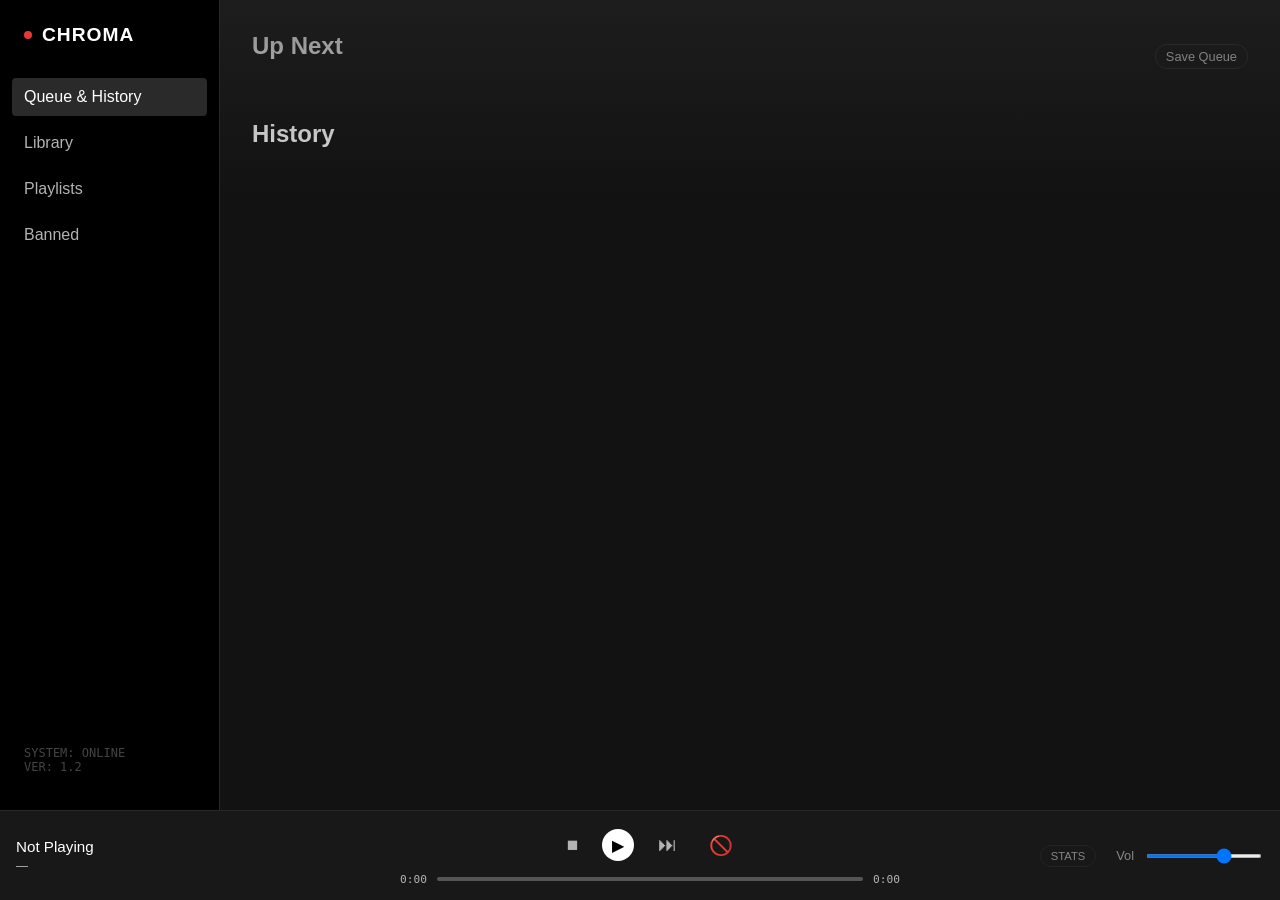
==== static/index.html @ a75aab14 "Initial: GitHub release" ====
<!doctype html>
<html lang="en">
<head>
  <meta charset="utf-8">
  <title>Chroma</title>
  <link rel="icon" type="image/svg+xml" href="/static/favicon.svg">
  <link rel="stylesheet" href="/static/style.css">
  <style>
    .icon { width: 20px; height: 20px; fill: currentColor; }
  </style>
</head>
<body>

<div class="app-grid">

  <nav class="sidebar">
    <div class="brand">
      <div class="status-dot" id="status-indicator"></div>
      <span style="letter-spacing: 1px;">CHROMA</span>
    </div>
    <a href="#" class="nav-link active" id="nav-home">Queue & History</a>
    <a href="#" class="nav-link" id="nav-library">Library</a>
    <a href="#" class="nav-link" id="nav-playlists">Playlists</a>
    <a href="#" class="nav-link" id="nav-banned">Banned</a>

    <div style="flex:1"></div>
    <div style="padding: 12px; font-size: 0.75rem; color: #444; font-family: monospace;">
      SYSTEM: ONLINE<br>
      VER: 1.2
    </div>
  </nav>

  <main class="main-view">

    <div id="home-view">
      <div style="display: flex; justify-content: space-between; align-items: center;">
        <h2>Up Next</h2>
        <button class="btn-small" id="btn-save-queue">Save Queue</button>
      </div>
      <div id="queue-container" class="list-group" style="margin-bottom: 40px;"></div>

      <h2>History</h2>
      <div id="history-container" class="list-group"></div>
    </div>

    <div id="library-view" class="hidden">
      <div style="display: flex; justify-content: space-between; align-items: center;">
        <h2>Library</h2>
        <button class="btn-small" id="btn-rescan">Rescan</button>
      </div>
      <div class="search-bar">
        <input type="text" id="search-input" placeholder="Search artist or title...">
        <button id="search-btn" class="btn-small">Go</button>
      </div>
      <div id="library-container" class="list-group"></div>
    </div>

    <div id="playlists-view" class="hidden">
      <h2>Saved Playlists</h2>
      <div id="playlists-container" class="list-group"></div>
    </div>

    <div id="banned-list-view" class="hidden">
      <h2>Banned Videos</h2>
      <div id="banned-container" class="list-group"></div>
    </div>

    <div id="message" style="position: fixed; bottom: 100px; right: 20px; background: #333; padding: 10px 20px; border-radius: 4px; display:none;"></div>
  </main>

  <footer class="player-bar">

    <div class="now-playing-info">
      <div id="now-playing-title" class="track-title">Not Playing</div>
      <div id="now-playing-artist" class="track-artist">—</div>
    </div>

    <div class="player-center">
      <div class="controls-row">
        <button id="btn-stop" class="control-btn" title="Stop">■</button>
        <button id="btn-pause" class="control-btn primary" title="Play/Pause (Space)">▶</button>
        <button id="btn-next" class="control-btn" title="Next (Space)">⏭</button>
        <button id="btn-ban" class="control-btn" title="Ban Song" style="color: #d32f2f;">🚫</button>
      </div>
      <div class="progress-container">
        <span id="time-current">0:00</span>
        <input type="range" id="seek-slider" min="0" value="0" step="1">
        <span id="time-total">0:00</span>
      </div>
    </div>

    <div class="player-right">
      <button id="btn-stats" class="btn-small" style="margin-right: 10px; font-size: 0.7rem; opacity: 0.7;">STATS</button>

      <span style="font-size: 0.8rem; color:#888;">Vol</span>
      <div class="volume-wrap">
        <input type="range" min="0" max="100" value="70" id="volume-slider">
      </div>
    </div>
  </footer>

</div>

<script src="/static/app.js"></script>
</body>
</html>
---- static/style.css ----
/* /opt/jukebox/static/style.css */

* { box-sizing: border-box; }

:root {
  --bg-dark: #121212;
  --bg-panel: #1e1e1e;
  --bg-hover: #2a2a2a;
  --accent: #1db954;
  --text-main: #e5e5e5;
  --text-sub: #b3b3b3;
  --border: #282828;
  --footer-height: 90px;
  --sidebar-width: 220px;
}

body {
  margin: 0;
  font-family: -apple-system, BlinkMacSystemFont, "Segoe UI", Roboto, Helvetica, Arial, sans-serif;
  background: var(--bg-dark);
  color: var(--text-main);
  height: 100vh;
  overflow: hidden; /* Prevent body scroll */
}

.app-grid {
  display: grid;
  grid-template-areas:
    "sidebar main"
    "footer footer";
  grid-template-columns: var(--sidebar-width) 1fr;
  grid-template-rows: 1fr var(--footer-height);
  height: 100vh;
  width: 100vw;
}

.sidebar {
  grid-area: sidebar;
  background: #000;
  padding: 24px 12px;
  display: flex;
  flex-direction: column;
  gap: 8px;
  border-right: 1px solid var(--border);
}

.brand {
  font-size: 1.2rem;
  font-weight: 700;
  color: #fff;
  margin-bottom: 24px;
  padding-left: 12px;
  display: flex;
  align-items: center;
  gap: 10px;
}

.status-dot {
  width: 8px;
  height: 8px;
  border-radius: 50%;
  background: #555;
}
.status-dot.connected { background: var(--accent); box-shadow: 0 0 8px var(--accent); }
.status-dot.error { background: #e53935; }

.nav-link {
  display: flex;
  align-items: center;
  padding: 10px 12px;
  text-decoration: none;
  color: var(--text-sub);
  font-weight: 500;
  border-radius: 4px;
  transition: all 0.2s;
}
.nav-link:hover { color: #fff; background: var(--bg-hover); }
.nav-link.active { color: #fff; background: var(--bg-hover); }

.main-view {
  grid-area: main;
  background: var(--bg-dark);
  overflow-y: auto; /* Independent scroll */
  padding: 32px;
  position: relative;
}

/* Gradient background */
.main-view::before {
  content: '';
  position: absolute;
  top: 0; left: 0; right: 0;
  height: 200px;
  background: linear-gradient(to bottom, rgba(40,40,40,0.5), transparent);
  pointer-events: none;
}

h2 { margin-top: 0; font-size: 1.5rem; margin-bottom: 20px; }

.player-bar {
  grid-area: footer;
  background: #181818;
  border-top: 1px solid var(--border);
  padding: 0 16px;
  display: flex;
  align-items: center;
  justify-content: space-between;
  z-index: 10;
}

.now-playing-info {
  flex: 1;
  min-width: 0;
  padding-right: 20px;
}
.track-title { color: #fff; font-size: 0.95rem; white-space: nowrap; overflow: hidden; text-overflow: ellipsis; }
.track-artist { color: var(--text-sub); font-size: 0.75rem; margin-top: 4px; }

.player-center {
  flex: 2;
  display: flex;
  flex-direction: column;
  align-items: center;
  justify-content: center;
  gap: 8px;
}
.controls-row { display: flex; gap: 16px; align-items: center; }
.control-btn {
  background: transparent;
  border: none;
  color: var(--text-sub);
  cursor: pointer;
  font-size: 1.2rem;
  padding: 8px;
  border-radius: 50%;
  display: flex; align-items: center; justify-content: center;
}
.control-btn:hover { color: #fff; background: rgba(255,255,255,0.1); }
.control-btn.primary {
  background: #fff; color: #000;
  width: 32px; height: 32px;
  font-size: 1rem;
}
.control-btn.primary:hover { transform: scale(1.05); background: #f0f0f0; }

.progress-container {
  width: 100%;
  max-width: 500px;
  display: flex;
  align-items: center;
  gap: 8px;
  font-size: 0.7rem;
  color: var(--text-sub);
  font-family: monospace;
}
#seek-slider {
  flex: 1;
  height: 4px;
  background: #555;
  border-radius: 2px;
  appearance: none;
  cursor: pointer;
}
#seek-slider::-webkit-slider-thumb {
  appearance: none;
  width: 12px; height: 12px;
  background: #fff;
  border-radius: 50%;
  visibility: hidden; 
}
.progress-container:hover #seek-slider::-webkit-slider-thumb { visibility: visible; }

.player-right {
  flex: 1;
  display: flex;
  justify-content: flex-end;
  align-items: center;
  gap: 10px;
}
.volume-wrap { display: flex; align-items: center; gap: 8px; width: 120px; }
#volume-slider { width: 100%; cursor: pointer; height: 4px; }

.list-group { display: flex; flex-direction: column; }
.list-item {
  display: flex; justify-content: space-between; align-items: center;
  padding: 10px 12px;
  border-radius: 4px;
  transition: background 0.1s;
  border-bottom: 1px solid rgba(255,255,255,0.05);
}
.list-item:hover { background: rgba(255,255,255,0.1); }
.list-info { flex: 1; min-width: 0; padding-right: 10px; }
.li-title { color: #fff; font-size: 0.95rem; }
.li-sub { color: var(--text-sub); font-size: 0.8rem; }

.btn-small {
  background: transparent; border: 1px solid var(--border);
  color: var(--text-sub); padding: 4px 10px;
  border-radius: 12px; cursor: pointer; font-size: 0.8rem;
}
.btn-small:hover { border-color: #fff; color: #fff; }

.hidden { display: none !important; }
.search-bar { display: flex; gap: 10px; margin-bottom: 20px; }
#search-input {
  flex: 1; padding: 10px; background: #333;
  border: none; border-radius: 4px; color: #fff;
}
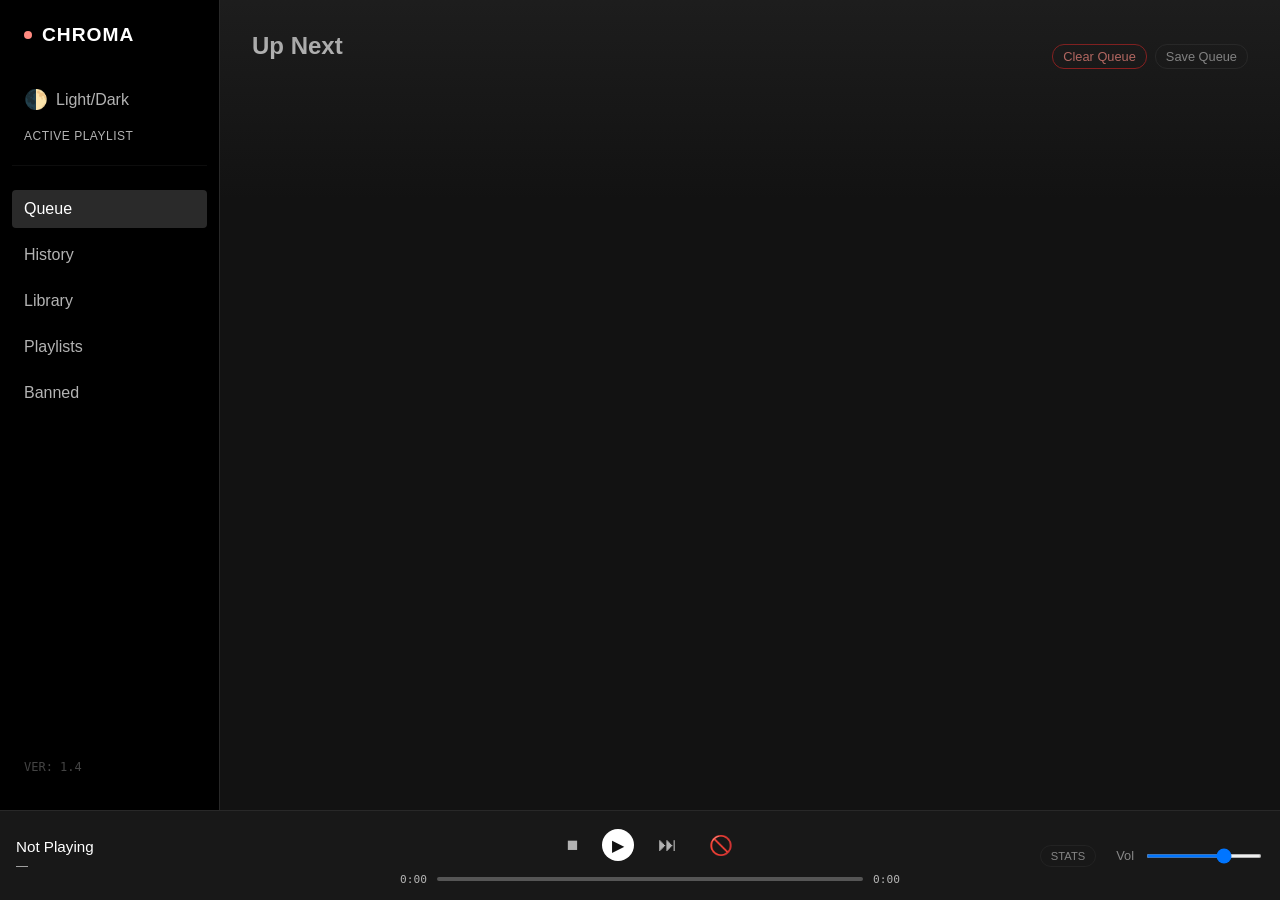
==== commit 21bda2c8: "Refactor: v1.4 - Enhancements, BugFixes" ====
--- a/static/index.html
+++ b/static/index.html
@@ -3,10 +3,11 @@
 <head>
   <meta charset="utf-8">
   <title>Chroma</title>
-  <link rel="icon" type="image/svg+xml" href="/static/favicon.svg">
+  <link rel="icon" type="image/png" href="/static/favicon.png">
   <link rel="stylesheet" href="/static/style.css">
   <style>
     .icon { width: 20px; height: 20px; fill: currentColor; }
+    .count-badge { font-size: 0.8rem; color: #666; margin-left: 8px; font-weight: normal; }
   </style>
 </head>
 <body>
@@ -18,45 +19,86 @@
       <div class="status-dot" id="status-indicator"></div>
       <span style="letter-spacing: 1px;">CHROMA</span>
     </div>
-    <a href="#" class="nav-link active" id="nav-home">Queue & History</a>
+    <a href="#" class="nav-link" id="theme-toggle" style="margin-top: auto;">
+       <span style="font-size: 1.2rem; margin-right: 8px;">🌓</span> Light/Dark
+    </a>
+   <div style="padding: 0 12px 16px 12px; border-bottom: 1px solid var(--border-subtle); margin-bottom: 16px;">
+        <div style="font-size: 0.75rem; color: var(--text-sub); margin-bottom: 6px; text-transform: uppercase; letter-spacing: 0.5px;">Active Playlist</div>
+        <select id="playlist-select" style="width: 100%; background: var(--bg-input); color: var(--text-main); border: 1px solid var(--border); padding: 6px; border-radius: 4px; display:none;">
+            <option value="" disabled selected>Select Playlist...</option>
+        </select>
+        <div id="sidebar-playlist-actions" style="display: none; gap: 5px; margin-top: 8px; flex-wrap: wrap;">
+            <button class="btn-small" id="btn-sidebar-play" style="flex: 1 1 40%;">Load</button>
+            <button class="btn-small" id="btn-sidebar-shuffle" style="flex: 1 1 40%;">Shuffle</button>
+            <button class="btn-small" id="btn-sidebar-least-played" style="flex: 1 1 100%;">Least Played</button>
+        </div>
+    </div>
+
+    <a href="#" class="nav-link active" id="nav-queue">Queue</a>
+    <a href="#" class="nav-link" id="nav-history">History</a>
+    
     <a href="#" class="nav-link" id="nav-library">Library</a>
     <a href="#" class="nav-link" id="nav-playlists">Playlists</a>
     <a href="#" class="nav-link" id="nav-banned">Banned</a>
-
     <div style="flex:1"></div>
     <div style="padding: 12px; font-size: 0.75rem; color: #444; font-family: monospace;">
-      SYSTEM: ONLINE<br>
-      VER: 1.2
+      VER: 1.4
     </div>
   </nav>
 
   <main class="main-view">
 
-    <div id="home-view">
+    <div id="queue-view">
       <div style="display: flex; justify-content: space-between; align-items: center;">
         <h2>Up Next</h2>
-        <button class="btn-small" id="btn-save-queue">Save Queue</button>
+        <div style="display: flex; gap: 8px;">
+            <button class="btn-small danger" id="btn-clear-queue">Clear Queue</button>
+            <button class="btn-small" id="btn-save-queue">Save Queue</button>
+        </div>
       </div>
       <div id="queue-container" class="list-group" style="margin-bottom: 40px;"></div>
+    </div>
 
+    <div id="history-view" class="hidden">
       <h2>History</h2>
       <div id="history-container" class="list-group"></div>
     </div>
 
     <div id="library-view" class="hidden">
       <div style="display: flex; justify-content: space-between; align-items: center;">
-        <h2>Library</h2>
-        <button class="btn-small" id="btn-rescan">Rescan</button>
+        <h2>Library <span id="library-count" class="count-badge"></span></h2>
+        <div>
+            <select id="playlist-select-hidden" style="background: #333; color: #fff; border: 1px solid #444; padding: 4px; border-radius: 4px; display:none; margin-right: 10px;">
+            </select>
+            <button class="btn-small" id="btn-rescan">Rescan</button>
+        </div>
       </div>
       <div class="search-bar">
         <input type="text" id="search-input" placeholder="Search artist or title...">
+        
+        <select id="sort-select" style="background: var(--bg-input); color: var(--text-main); border: 1px solid var(--border); border-radius: 4px; padding: 0 10px;">
+            <option value="artist-asc">Artist (A-Z)</option>
+            <option value="title-asc">Title (A-Z)</option>
+            <option value="plays-desc">Most Played</option>
+            <option value="plays-asc">Least Played</option>
+        </select>
+
         <button id="search-btn" class="btn-small">Go</button>
       </div>
       <div id="library-container" class="list-group"></div>
     </div>
 
     <div id="playlists-view" class="hidden">
-      <h2>Saved Playlists</h2>
+      <div style="display: flex; justify-content: space-between; align-items: center; margin-bottom: 20px;">
+        <h2 style="margin: 0;">Saved Playlists</h2>
+        <select id="playlist-sort-select" style="background: var(--bg-input); color: var(--text-main); border: 1px solid var(--border); border-radius: 4px; padding: 4px 10px;">
+            <option value="default">Default (Custom Order)</option>
+            <option value="artist-asc">Artist (A-Z)</option>
+            <option value="title-asc">Title (A-Z)</option>
+            <option value="plays-desc">Most Played</option>
+            <option value="plays-asc">Least Played</option>
+        </select>
+      </div>
       <div id="playlists-container" class="list-group"></div>
     </div>
 
@@ -78,7 +120,7 @@
     <div class="player-center">
       <div class="controls-row">
         <button id="btn-stop" class="control-btn" title="Stop">■</button>
-        <button id="btn-pause" class="control-btn primary" title="Play/Pause (Space)">▶</button>
+        <button id="btn-pause" class="control-btn primary" title="Play/Pause">▶</button>
         <button id="btn-next" class="control-btn" title="Next (Space)">⏭</button>
         <button id="btn-ban" class="control-btn" title="Ban Song" style="color: #d32f2f;">🚫</button>
       </div>
@@ -100,7 +142,11 @@
   </footer>
 
 </div>
-
-<script src="/static/app.js"></script>
+  <script src="/static/js/ui.js?v=1.0"></script>
+  <script src="/static/js/api.js?v=1.0"></script>
+  <script src="/static/js/player.js?v=1.0"></script>
+  <script src="/static/js/library.js?v=1.0"></script>
+  <script src="/static/js/playlists.js?v=1.0"></script>
+  <script src="/static/js/app.js?v=1.0"></script>
 </body>
 </html>
--- a/static/style.css
+++ b/static/style.css
@@ -1,28 +1,62 @@
-/* /opt/jukebox/static/style.css */
-
 * { box-sizing: border-box; }
 
 :root {
-  --bg-dark: #121212;
-  --bg-panel: #1e1e1e;
+  /* Base Dimensions */
+  --footer-height: 90px;
+  --sidebar-width: 220px;
+
+  /* Dark Theme (Default) */
+  --bg-main: #121212;
+  --bg-panel: #000000;
+  --bg-player: #181818;
   --bg-hover: #2a2a2a;
+  --bg-input: #333333;
   --accent: #1db954;
-  --text-main: #e5e5e5;
+  --text-main: #ffffff;
   --text-sub: #b3b3b3;
   --border: #282828;
-  --footer-height: 90px;
-  --sidebar-width: 220px;
+  --border-subtle: rgba(255, 255, 255, 0.05);
+  
+  --danger: #ff8a80;
+  --danger-border: #b71c1c;
+  --danger-hover: rgba(183, 28, 28, 0.3);
+  
+  --gradient-top: linear-gradient(to bottom, rgba(40,40,40,0.5), transparent);
+  --slider-bg: #555;
+}
+
+[data-theme="light"] {
+  /* Light Theme Overrides */
+  --bg-main: #f5f5f5;
+  --bg-panel: #ffffff;
+  --bg-player: #ffffff;
+  --bg-hover: #e0e0e0;
+  --bg-input: #eeeeee;
+  --accent: #1db954; 
+  --text-main: #121212;
+  --text-sub: #555555;
+  --border: #cccccc;
+  --border-subtle: rgba(0, 0, 0, 0.05);
+  
+  --danger: #c62828;
+  --danger-border: #d32f2f;
+  --danger-hover: rgba(211, 47, 47, 0.1);
+  
+  --gradient-top: linear-gradient(to bottom, rgba(220,220,220,0.8), transparent);
+  --slider-bg: #ccc;
 }
 
 body {
   margin: 0;
   font-family: -apple-system, BlinkMacSystemFont, "Segoe UI", Roboto, Helvetica, Arial, sans-serif;
-  background: var(--bg-dark);
+  background: var(--bg-main);
   color: var(--text-main);
   height: 100vh;
-  overflow: hidden; /* Prevent body scroll */
-}
-
+  overflow: hidden;
+  transition: background 0.3s, color 0.3s;
+}
+
+/* --- GRID LAYOUT --- */
 .app-grid {
   display: grid;
   grid-template-areas:
@@ -34,20 +68,22 @@
   width: 100vw;
 }
 
+/* --- SIDEBAR --- */
 .sidebar {
   grid-area: sidebar;
-  background: #000;
+  background: var(--bg-panel);
   padding: 24px 12px;
   display: flex;
   flex-direction: column;
   gap: 8px;
   border-right: 1px solid var(--border);
+  transition: background 0.3s, border-color 0.3s;
 }
 
 .brand {
   font-size: 1.2rem;
   font-weight: 700;
-  color: #fff;
+  color: var(--text-main);
   margin-bottom: 24px;
   padding-left: 12px;
   display: flex;
@@ -59,10 +95,10 @@
   width: 8px;
   height: 8px;
   border-radius: 50%;
-  background: #555;
+  background: var(--slider-bg);
 }
 .status-dot.connected { background: var(--accent); box-shadow: 0 0 8px var(--accent); }
-.status-dot.error { background: #e53935; }
+.status-dot.error { background: var(--danger); }
 
 .nav-link {
   display: flex;
@@ -74,48 +110,55 @@
   border-radius: 4px;
   transition: all 0.2s;
 }
-.nav-link:hover { color: #fff; background: var(--bg-hover); }
-.nav-link.active { color: #fff; background: var(--bg-hover); }
-
+.nav-link:hover { color: var(--text-main); background: var(--bg-hover); }
+.nav-link.active { color: var(--text-main); background: var(--bg-hover); }
+
+/* --- MAIN CONTENT AREA --- */
 .main-view {
   grid-area: main;
-  background: var(--bg-dark);
-  overflow-y: auto; /* Independent scroll */
+  background: var(--bg-main);
+  overflow-y: auto;
   padding: 32px;
   position: relative;
-}
-
-/* Gradient background */
+  transition: background 0.3s;
+}
+
+/* Gradient background effect at top */
 .main-view::before {
   content: '';
   position: absolute;
   top: 0; left: 0; right: 0;
   height: 200px;
-  background: linear-gradient(to bottom, rgba(40,40,40,0.5), transparent);
+  background: var(--gradient-top);
   pointer-events: none;
+  transition: background 0.3s;
 }
 
 h2 { margin-top: 0; font-size: 1.5rem; margin-bottom: 20px; }
 
+/* --- FOOTER PLAYER --- */
 .player-bar {
   grid-area: footer;
-  background: #181818;
+  background: var(--bg-player);
   border-top: 1px solid var(--border);
   padding: 0 16px;
   display: flex;
   align-items: center;
   justify-content: space-between;
   z-index: 10;
-}
-
+  transition: background 0.3s, border-color 0.3s;
+}
+
+/* Footer: Left (Info) */
 .now-playing-info {
   flex: 1;
   min-width: 0;
   padding-right: 20px;
 }
-.track-title { color: #fff; font-size: 0.95rem; white-space: nowrap; overflow: hidden; text-overflow: ellipsis; }
+.track-title { color: var(--text-main); font-size: 0.95rem; white-space: nowrap; overflow: hidden; text-overflow: ellipsis; }
 .track-artist { color: var(--text-sub); font-size: 0.75rem; margin-top: 4px; }
 
+/* Footer: Center (Controls) */
 .player-center {
   flex: 2;
   display: flex;
@@ -134,14 +177,16 @@
   padding: 8px;
   border-radius: 50%;
   display: flex; align-items: center; justify-content: center;
-}
-.control-btn:hover { color: #fff; background: rgba(255,255,255,0.1); }
+  transition: color 0.2s, background 0.2s;
+}
+.control-btn:hover { color: var(--text-main); background: var(--bg-hover); }
+
 .control-btn.primary {
-  background: #fff; color: #000;
+  background: var(--text-main); color: var(--bg-main);
   width: 32px; height: 32px;
   font-size: 1rem;
 }
-.control-btn.primary:hover { transform: scale(1.05); background: #f0f0f0; }
+.control-btn.primary:hover { transform: scale(1.05); background: var(--text-main); filter: brightness(0.9); }
 
 .progress-container {
   width: 100%;
@@ -156,7 +201,7 @@
 #seek-slider {
   flex: 1;
   height: 4px;
-  background: #555;
+  background: var(--slider-bg);
   border-radius: 2px;
   appearance: none;
   cursor: pointer;
@@ -164,12 +209,13 @@
 #seek-slider::-webkit-slider-thumb {
   appearance: none;
   width: 12px; height: 12px;
-  background: #fff;
+  background: var(--text-main);
   border-radius: 50%;
-  visibility: hidden; 
+  visibility: hidden;
 }
 .progress-container:hover #seek-slider::-webkit-slider-thumb { visibility: visible; }
 
+/* Footer: Right (Volume/Extra) */
 .player-right {
   flex: 1;
   display: flex;
@@ -180,29 +226,77 @@
 .volume-wrap { display: flex; align-items: center; gap: 8px; width: 120px; }
 #volume-slider { width: 100%; cursor: pointer; height: 4px; }
 
+/* --- LISTS --- */
 .list-group { display: flex; flex-direction: column; }
 .list-item {
   display: flex; justify-content: space-between; align-items: center;
   padding: 10px 12px;
   border-radius: 4px;
   transition: background 0.1s;
-  border-bottom: 1px solid rgba(255,255,255,0.05);
-}
-.list-item:hover { background: rgba(255,255,255,0.1); }
+  border-bottom: 1px solid var(--border-subtle);
+}
+.list-item:hover { background: var(--bg-hover); }
 .list-info { flex: 1; min-width: 0; padding-right: 10px; }
-.li-title { color: #fff; font-size: 0.95rem; }
+.li-title { color: var(--text-main); font-size: 0.95rem; }
 .li-sub { color: var(--text-sub); font-size: 0.8rem; }
 
 .btn-small {
   background: transparent; border: 1px solid var(--border);
   color: var(--text-sub); padding: 4px 10px;
   border-radius: 12px; cursor: pointer; font-size: 0.8rem;
-}
-.btn-small:hover { border-color: #fff; color: #fff; }
-
+  transition: border-color 0.2s, color 0.2s, background 0.2s;
+}
+.btn-small:hover { border-color: var(--text-main); color: var(--text-main); }
+
+.btn-small.danger {
+  border-color: var(--danger-border);
+  color: var(--danger);
+}
+.btn-small.danger:hover {
+  border-color: var(--danger);
+  color: var(--text-main);
+  background: var(--danger-hover);
+}
+
+/* --- UTILS --- */
 .hidden { display: none !important; }
 .search-bar { display: flex; gap: 10px; margin-bottom: 20px; }
 #search-input {
-  flex: 1; padding: 10px; background: #333;
-  border: none; border-radius: 4px; color: #fff;
-}
+  flex: 1; padding: 10px; background: var(--bg-input);
+  border: 1px solid var(--border); border-radius: 4px; color: var(--text-main);
+}
+
+/* --- OVERRIDES FOR INLINE HTML/JS STYLES --- */
+#playlist-select {
+    background: var(--bg-input) !important;
+    color: var(--text-main) !important;
+    border: 1px solid var(--border) !important;
+}
+
+#message {
+    background: var(--bg-panel) !important;
+    color: var(--text-main) !important;
+    border: 1px solid var(--border) !important;
+    box-shadow: 0 4px 12px rgba(0,0,0,0.2);
+}
+[id^="pl-details-"] {
+    background: var(--bg-hover) !important;
+}
+
+[id^="pl-details-"] .li-title {
+    color: var(--text-sub) !important;
+}
+
+button[data-action="edit-gain"] {
+    border-color: var(--border) !important;
+    color: var(--text-sub) !important;
+}
+button[data-action="edit-gain"]:hover {
+    border-color: var(--text-main) !important;
+    color: var(--text-main) !important;
+}
+.list-info:hover .li-title {
+    white-space: normal;
+    overflow: visible;
+    word-break: break-word;
+}
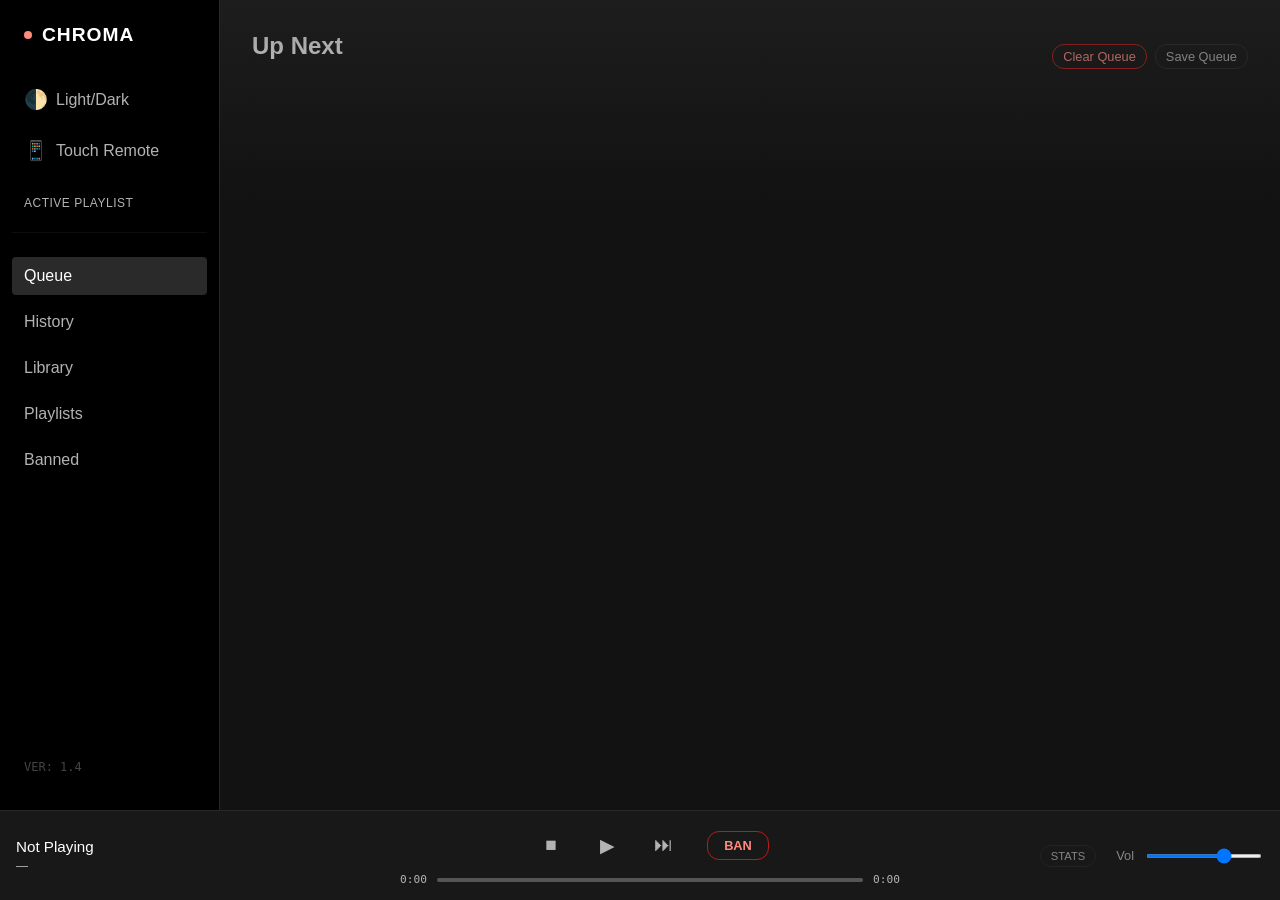
==== commit 70214d80: "Jukebox v1.4 - Loudness Normalization & UI Architecture Refactor" ====
--- a/static/index.html
+++ b/static/index.html
@@ -21,6 +21,9 @@
     </div>
     <a href="#" class="nav-link" id="theme-toggle" style="margin-top: auto;">
        <span style="font-size: 1.2rem; margin-right: 8px;">🌓</span> Light/Dark
+    </a>
+    <a href="/touch" class="nav-link" style="margin-bottom: 16px;">
+       <span style="font-size: 1.2rem; margin-right: 8px;">📱</span> Touch Remote
     </a>
    <div style="padding: 0 12px 16px 12px; border-bottom: 1px solid var(--border-subtle); margin-bottom: 16px;">
         <div style="font-size: 0.75rem; color: var(--text-sub); margin-bottom: 6px; text-transform: uppercase; letter-spacing: 0.5px;">Active Playlist</div>
@@ -120,9 +123,10 @@
     <div class="player-center">
       <div class="controls-row">
         <button id="btn-stop" class="control-btn" title="Stop">■</button>
-        <button id="btn-pause" class="control-btn primary" title="Play/Pause">▶</button>
+        <button id="btn-pause" class="control-btn" title="Play/Pause">▶</button>
         <button id="btn-next" class="control-btn" title="Next (Space)">⏭</button>
-        <button id="btn-ban" class="control-btn" title="Ban Song" style="color: #d32f2f;">🚫</button>
+        
+        <button id="btn-ban" class="btn-small danger" title="Ban Song" style="margin-left: 8px; padding: 6px 16px; font-weight: bold;">BAN</button>
       </div>
       <div class="progress-container">
         <span id="time-current">0:00</span>
@@ -143,7 +147,7 @@
 
 </div>
   <script src="/static/js/ui.js?v=1.0"></script>
-  <script src="/static/js/api.js?v=1.0"></script>
+  <script src="/static/js/core.js?v=1.0"></script>
   <script src="/static/js/player.js?v=1.0"></script>
   <script src="/static/js/library.js?v=1.0"></script>
   <script src="/static/js/playlists.js?v=1.0"></script>
--- a/static/style.css
+++ b/static/style.css
@@ -1,3 +1,5 @@
+/* /opt/jukebox/static/style.css */
+
 * { box-sizing: border-box; }
 
 :root {
@@ -52,7 +54,7 @@
   background: var(--bg-main);
   color: var(--text-main);
   height: 100vh;
-  overflow: hidden;
+  overflow: hidden; /* Prevent body scroll */
   transition: background 0.3s, color 0.3s;
 }
 
@@ -117,7 +119,7 @@
 .main-view {
   grid-area: main;
   background: var(--bg-main);
-  overflow-y: auto;
+  overflow-y: auto; /* Independent scroll */
   padding: 32px;
   position: relative;
   transition: background 0.3s;
@@ -173,20 +175,23 @@
   border: none;
   color: var(--text-sub);
   cursor: pointer;
+  
+  width: 40px;
+  height: 40px;
+  padding: 0; 
+  border-radius: 50%;
+  
+  display: flex; 
+  align-items: center; 
+  justify-content: center;
   font-size: 1.2rem;
-  padding: 8px;
-  border-radius: 50%;
-  display: flex; align-items: center; justify-content: center;
   transition: color 0.2s, background 0.2s;
 }
-.control-btn:hover { color: var(--text-main); background: var(--bg-hover); }
-
-.control-btn.primary {
-  background: var(--text-main); color: var(--bg-main);
-  width: 32px; height: 32px;
-  font-size: 1rem;
-}
-.control-btn.primary:hover { transform: scale(1.05); background: var(--text-main); filter: brightness(0.9); }
+
+.control-btn:hover { 
+  color: var(--text-main); 
+  background: var(--bg-hover); 
+}
 
 .progress-container {
   width: 100%;
